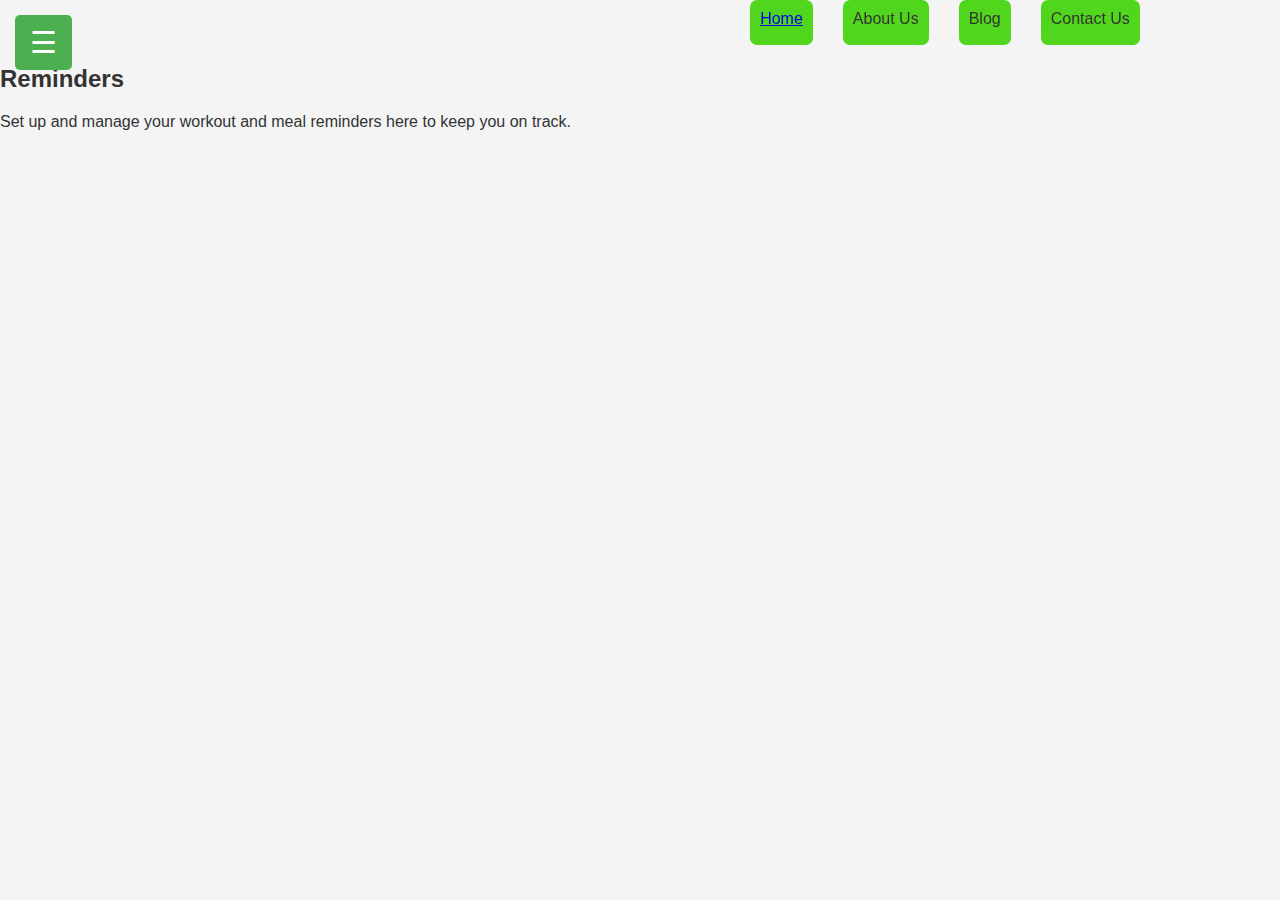
==== reminders.html @ f66a822b "initial framework desing" ====
<!DOCTYPE html>
<html lang="en">
<head>
  <meta charset="UTF-8">
  <meta name="viewport" content="width=device-width, initial-scale=1.0">
  <title>Fitness Platform - Reminders</title>
  <link rel="stylesheet" href="style.css">
</head>
<body>
  <header>
    <div class="head"><a href="home.html">Home</a></div>
    <div class="head">About Us</div>
    <div class="head">Blog</div>
    <div class="head">Contact Us</div>
  </header>
  <div id="fakehead">
    <div id="menu-icon" onclick="toggleSidebar()">&#9776;</div>
  </div>
  <div id="sidebar" class="sidebar">
    <h2>Menu</h2>
    <ul>
      <li><a href="profile.html">Profile</a></li>
      <li><a href="dashboard.html">Dashboard</a></li>
      <li><a href="streaks.html">Streaks</a></li>
      <li><a href="reminders.html">Reminders</a></li>
      <li><a href="chatbot.html">Chat with AI</a></li>
    </ul>
  </div>

  <div class="content">
    <h2>Reminders</h2>
    <p>Set up and manage your workout and meal reminders here to keep you on track.</p>
  </div>

  <script src="script.js"></script>
</body>
</html>
---- style.css ----
/* style.css */
body {
  font-family: Arial, sans-serif;
  margin: 0;
  padding: 0;
  background-color: #f4f4f4;
  color: #333;
  height: 100%;
  width: 100%;
}

@font-face {
    font-family: 'Winky Sans';
    src: url('fonts/WinkySans.ttf') format('truetype'); /* Change path if needed */
    font-weight: normal;
    font-style: normal;
}

.intro-page {
  display: flex;
  justify-content: center;
  align-items: center;
  height: 100vh;
  text-align: center;
  background: #4caf50;
  color: #fff;
}

.enter-button {
  display: inline-block;
  padding: 10px 20px;
  margin-top: 20px;
  background: #fff;
  color: #4caf50;
  text-decoration: none;
  font-size: 18px;
  border-radius: 5px;
}
.sidebar {
  width: 250px;
  height: 100vh;
  position: fixed;
  left: -250px; /* Initially hidden */
  top: 0;
  background: #333;
  color: white;
  padding-top: 20px;
  transition: left 0.3s ease-in-out;
}

.sidebar ul {
  list-style: none;
  padding: 0;
}

.sidebar ul li {
  padding: 15px;
  cursor: pointer;
  border-bottom: 1px solid #555;
}

.sidebar ul li:hover {
  background: #4caf50;
}

/* Menu Icon */
#menu-icon {
  font-size: 30px;
  cursor: pointer;
  position: absolute;
  top: 15px;
  left: 15px;
  background: #4caf50;
  color: white;
  padding: 10px 15px;
  border-radius: 5px;
}

/* Content Styling */
#content_home {
  width: 100%;
  height: 600px;
  margin-left: 10px;
  padding: 20px;
  display: flex;
  /* justify-content: center; */
}

#hi {
  margin-left: 217px;
  font-style: italic;
  font-size: 30px;
  color: #4caf50;
}
#fakehead {
  width: 10%;
  height: 45px;
}
#menu-icon {
  font-size: 30px;
  cursor: pointer;
  position: absolute;
  top: 15px;
  left: 15px;
  background: #4caf50;
  color: white;
  padding: 10px 15px;
  border-radius: 5px;
}
header {
  width: 50%;
  height: 45px;
  display: flex;
  justify-content: center;
  margin-left: 50%;
  position: fixed;
}
.head {
  background-color: #50d61c;
  margin-right: 30px;
  padding: 10px;
  border-radius: 7px;
}
#text {
  width: 50%;
  height: 580px;
}
#immg {
  height: 520px;
  width: 45%;
  display: flex;
  justify-content: center;
  border-radius: 50px;
  background-color: #e1d8d8;
}
#image_home {
  border-radius: 40px;
  height: 520px;
}
#page2 {
  height: 600px;
  width: 1330px;
  /* background-color: #e06e6e; */
}
#pro_icon {
  margin-left: 235px;
}
.sidebar h2 {
  margin-left: 80px;
}
#tp {
  height: 355px;
  width: 600px;
  background-color: #e1d8d8;
  padding: 5px;
  border-radius: 50px;
}
#tp_heading {
  margin-top: 30px;
  margin-left: 200px;
}
.box {
  height: 160px;
  width: 200px;
  background-color: #a29f9f;
  margin-right: 30px;
  margin-left: 30px;
  border-radius: 30px;
}
#feature {
  display: flex;
  justify-content: center;
  padding: 10px;
}
#workout_time_spent {
    font-family: 'Winky Sans', sans-serif;
    font-size: 90px;
    font-style: italic;
    margin-left: 48px;
    margin-top: 10px;
    margin-bottom: 0px;
}
#cal {
  margin-left: 61px;
  font-size: 18px;
  margin-top: 5px;
}
#cal_num {
  font-size: 90px;
  font-style: italic;
  margin-left: 22px;
  margin-top: 10px;
  margin-bottom: 0px;
}
#workout_time_tital {
  margin-left: 48px;
  font-size: 18px;
  margin-top: 5px;
}
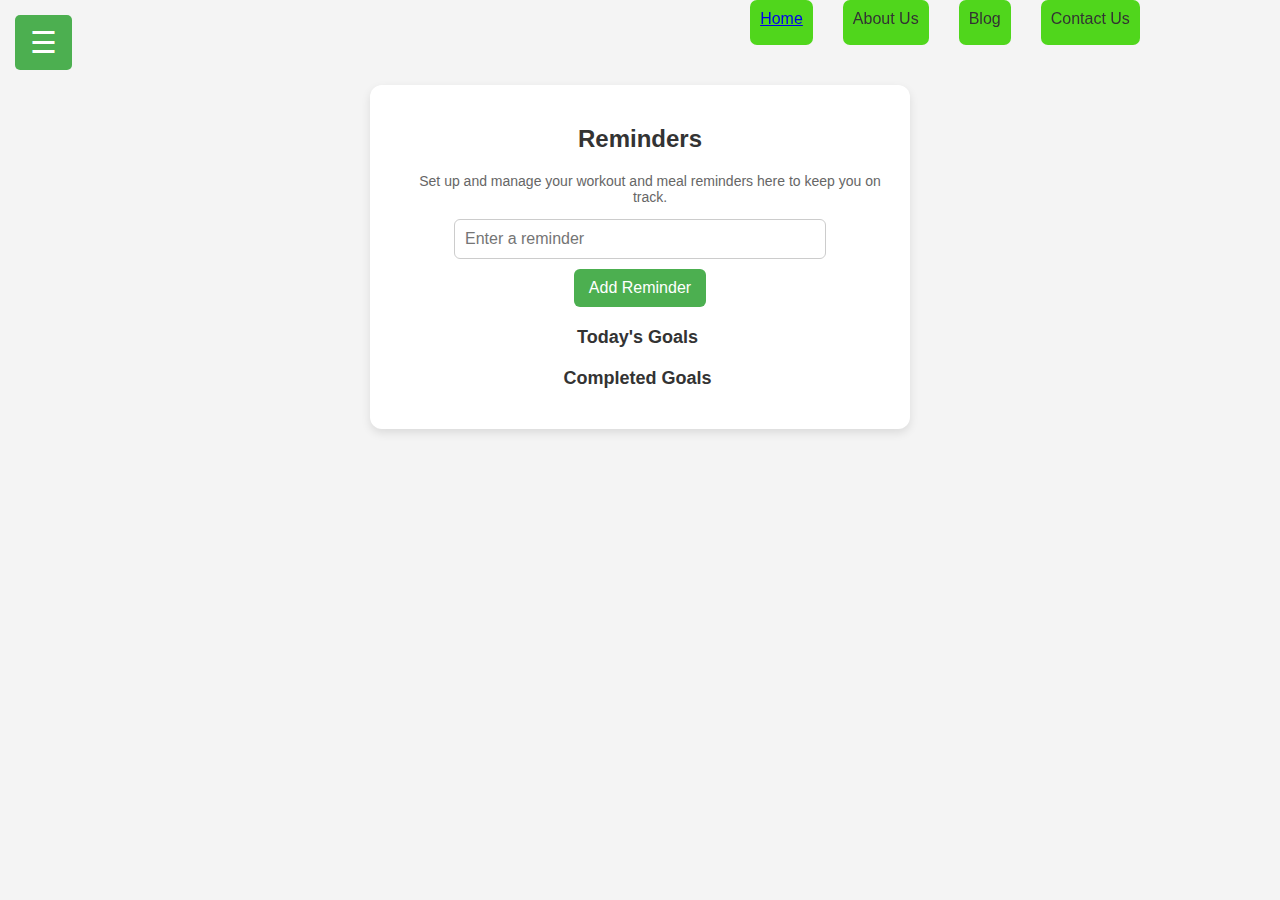
==== commit 16672f4f: "added reminder and chat bot interface" ====
--- a/reminders.html
+++ b/reminders.html
@@ -1,37 +1,51 @@
 <!DOCTYPE html>
 <html lang="en">
-<head>
-  <meta charset="UTF-8">
-  <meta name="viewport" content="width=device-width, initial-scale=1.0">
-  <title>Fitness Platform - Reminders</title>
-  <link rel="stylesheet" href="style.css">
-</head>
-<body>
-  <header>
-    <div class="head"><a href="home.html">Home</a></div>
-    <div class="head">About Us</div>
-    <div class="head">Blog</div>
-    <div class="head">Contact Us</div>
-  </header>
-  <div id="fakehead">
-    <div id="menu-icon" onclick="toggleSidebar()">&#9776;</div>
-  </div>
-  <div id="sidebar" class="sidebar">
-    <h2>Menu</h2>
-    <ul>
-      <li><a href="profile.html">Profile</a></li>
-      <li><a href="dashboard.html">Dashboard</a></li>
-      <li><a href="streaks.html">Streaks</a></li>
-      <li><a href="reminders.html">Reminders</a></li>
-      <li><a href="chatbot.html">Chat with AI</a></li>
-    </ul>
-  </div>
+  <head>
+    <meta charset="UTF-8" />
+    <meta name="viewport" content="width=device-width, initial-scale=1.0" />
+    <title>Fitness Platform - Reminders</title>
+    <link rel="stylesheet" href="style.css" />
+  </head>
+  <body class="reminders-page">
+    <header>
+      <div class="head"><a href="home.html">Home</a></div>
+      <div class="head">About Us</div>
+      <div class="head">Blog</div>
+      <div class="head">Contact Us</div>
+    </header>
+    <div id="fakehead">
+      <div id="menu-icon" onclick="toggleSidebar()">&#9776;</div>
+    </div>
+    <div id="sidebar" class="sidebar">
+      <h2>Menu</h2>
+      <ul>
+        <li><a href="profile.html">Profile</a></li>
+        <li><a href="dashboard.html">Dashboard</a></li>
+        <li><a href="streaks.html">Streaks</a></li>
+        <li><a href="reminders.html">Reminders</a></li>
+        <li><a href="chatbot.html">Chat with AI</a></li>
+      </ul>
+    </div>
 
-  <div class="content">
-    <h2>Reminders</h2>
-    <p>Set up and manage your workout and meal reminders here to keep you on track.</p>
-  </div>
+    <div class="content">
+      <h2>Reminders</h2>
+      <p>
+        Set up and manage your workout and meal reminders here to keep you on
+        track.
+      </p>
+      <!-- Form to Add Reminders -->
+      <input type="text" id="reminderInput" placeholder="Enter a reminder" />
+      <button onclick="addReminder()">Add Reminder</button>
 
-  <script src="script.js"></script>
-</body>
+      <!-- Today's Goals -->
+      <h3>Today's Goals</h3>
+      <ul id="todayGoals"></ul>
+
+      <!-- Completed Goals -->
+      <h3>Completed Goals</h3>
+      <ul id="completedGoals"></ul>
+    </div>
+
+    <script src="script.js"></script>
+  </body>
 </html>
--- a/style.css
+++ b/style.css
@@ -10,10 +10,10 @@
 }
 
 @font-face {
-    font-family: 'Winky Sans';
-    src: url('fonts/WinkySans.ttf') format('truetype'); /* Change path if needed */
-    font-weight: normal;
-    font-style: normal;
+  font-family: "Winky Sans";
+  src: url("fonts/WinkySans.ttf") format("truetype"); /* Change path if needed */
+  font-weight: normal;
+  font-style: normal;
 }
 
 .intro-page {
@@ -74,6 +74,7 @@
   color: white;
   padding: 10px 15px;
   border-radius: 5px;
+  z-index: 2000;
 }
 
 /* Content Styling */
@@ -173,12 +174,12 @@
   padding: 10px;
 }
 #workout_time_spent {
-    font-family: 'Winky Sans', sans-serif;
-    font-size: 90px;
-    font-style: italic;
-    margin-left: 48px;
-    margin-top: 10px;
-    margin-bottom: 0px;
+  font-family: "Winky Sans", sans-serif;
+  font-size: 90px;
+  font-style: italic;
+  margin-left: 48px;
+  margin-top: 10px;
+  margin-bottom: 0px;
 }
 #cal {
   margin-left: 61px;
@@ -197,3 +198,363 @@
   font-size: 18px;
   margin-top: 5px;
 }
+#streak_content {
+  margin-top: 40px;
+  margin-left: 20px;
+}
+#streak_content h2 {
+  font-size: 30px;
+}
+#main_box {
+  width: 1480px;
+  height: 535px;
+  /* background-color: #774141; */
+  display: flex;
+  align-items: center;
+}
+.sbox {
+  height: 450px;
+  width: 450px;
+  /* background-color: #55d42b; */
+  border-radius: 50px;
+  margin-left: 180px;
+  margin-right: 2;
+  box-shadow: 0px 4px 8px rgba(0, 0, 0, 0.1);
+  flex-direction: column;
+}
+
+#box2 {
+  display: flex;
+  justify-content: center;
+  align-items: center;
+}
+
+#streak_img {
+  margin-top: 2px;
+  margin-left: 92px;
+  width: 270px;
+  height: 220px;
+  border-radius: 30px;
+  display: flex;
+  justify-content: center;
+  align-items: center;
+}
+.progress-container {
+  width: 200px;
+  height: 20px;
+  background-color: #ddd;
+  border-radius: 10px;
+  overflow: hidden;
+  position: relative;
+  margin-left: 10px;
+  margin-top: 10px;
+}
+
+.progress-bar {
+  height: 100%;
+  background-color: #4caf50;
+  width: 0%; /* Dynamically updated */
+  transition: width 0.5s ease-in-out;
+}
+
+/* Reward Image */
+.reward {
+  width: 30px;
+  height: 30px;
+  margin-left: 10px;
+  margin-top: 6px;
+}
+#com_p {
+  display: flex;
+  justify-content: center;
+}
+#str_img {
+  border-radius: 50px;
+}
+#streak_text {
+  background-color: #fff;
+  margin-left: 77px;
+  width: 300px;
+  height: 135px;
+  border-radius: 30px;
+  margin-top: 10px;
+  padding: 20px;
+}
+.ti {
+  margin-left: 56px;
+}
+
+/* Streak Icon */
+.streak-icon {
+  background: orange;
+  color: white;
+  font-size: 28px;
+  font-weight: bold;
+  width: 60px;
+  height: 60px;
+  display: flex;
+  justify-content: center;
+  align-items: center;
+  border-radius: 50%;
+  position: relative;
+  margin-bottom: 15px;
+  margin-left: 140px;
+}
+
+.streak-icon::before,
+.streak-icon::after {
+  content: "";
+  position: absolute;
+  width: 10px;
+  height: 10px;
+  background: orange;
+  border-radius: 50%;
+}
+
+.streak-icon::before {
+  top: -5px;
+  left: 10px;
+}
+
+.streak-icon::after {
+  top: -5px;
+  right: 10px;
+}
+
+/* Streak Days */
+.streak-days {
+  display: flex;
+  gap: 8px;
+  margin-bottom: 20px;
+}
+
+.day {
+  width: 30px;
+  height: 30px;
+  display: flex;
+  justify-content: center;
+  align-items: center;
+  border-radius: 50%;
+  background: lightgray;
+  font-weight: bold;
+  color: white;
+  margin-left: 10px;
+}
+
+.completed {
+  background: orange;
+}
+
+/* Streak Text */
+h3 {
+  font-size: 18px;
+  margin: 5px 0;
+  margin-left: 115px;
+}
+
+p {
+  font-size: 14px;
+  text-align: center;
+  color: #666;
+  margin-left: 20px;
+}
+
+/* Continue Button */
+.continue-btn {
+  background: #007bff;
+  color: white;
+  border: none;
+  padding: 10px 20px;
+  border-radius: 5px;
+  cursor: pointer;
+  margin-top: 10px;
+  font-size: 16px;
+  margin-left: 100px;
+}
+
+.continue-btn:hover {
+  background: #0056b3;
+}
+/* Reset default styles only inside chatbot */
+.chatbot-ui * {
+  margin: 0;
+  padding: 0;
+  box-sizing: border-box;
+  font-family: Arial, sans-serif;
+}
+
+/* Center chatbot on screen */
+.chatbot-ui {
+  display: flex;
+  justify-content: center;
+  align-items: center;
+  height: 100vh;
+  background-color: #f4f4f4;
+}
+
+/* Chat container */
+.chatbot-ui .chat-container {
+  width: 400px;
+  height: 600px;
+  display: flex;
+  flex-direction: column;
+  background: white;
+  border-radius: 10px;
+  box-shadow: 0px 4px 10px rgba(0, 0, 0, 0.2);
+  overflow: hidden;
+}
+
+/* Chat header */
+.chatbot-ui .chat-header {
+  background: #007bff;
+  color: white;
+  text-align: center;
+  padding: 15px;
+  font-size: 18px;
+  font-weight: bold;
+}
+
+/* Chat box styling */
+.chatbot-ui #chat-box {
+  flex-grow: 1;
+  overflow-y: auto;
+  padding: 15px;
+  display: flex;
+  flex-direction: column;
+}
+
+/* Messages */
+.chatbot-ui .message {
+  max-width: 75%;
+  padding: 10px;
+  margin: 5px;
+  border-radius: 10px;
+}
+
+/* User message */
+.chatbot-ui .user {
+  align-self: flex-end;
+  background: #007bff;
+  color: white;
+}
+
+/* AI message */
+.chatbot-ui .ai {
+  align-self: flex-start;
+  background: #e5e5e5;
+}
+
+/* Input section */
+.chatbot-ui .chat-input {
+  display: flex;
+  padding: 10px;
+  background: white;
+  border-top: 1px solid #ddd;
+}
+
+/* Input field */
+.chatbot-ui input {
+  flex: 1;
+  padding: 10px;
+  border: 1px solid #ddd;
+  border-radius: 5px;
+  outline: none;
+}
+
+/* Send button */
+.chatbot-ui button {
+  padding: 10px 15px;
+  margin-left: 10px;
+  background: #007bff;
+  color: white;
+  border: none;
+  border-radius: 5px;
+  cursor: pointer;
+}
+
+.chatbot-ui button:hover {
+  background: #0056b3;
+}
+/* Apply styles only to the Reminders page */
+.reminders-page {
+  font-family: Arial, sans-serif;
+  background-color: #f4f4f4;
+  margin: 0;
+  padding: 0;
+  text-align: center;
+}
+
+/* Main Container */
+.reminders-page .content {
+  margin-top: 40px;
+  padding: 20px;
+  background: white;
+  max-width: 500px;
+  margin-left: auto;
+  margin-right: auto;
+  border-radius: 12px;
+  box-shadow: 0px 4px 10px rgba(0, 0, 0, 0.1);
+}
+
+/* Headings */
+.reminders-page h2 {
+  color: #333;
+}
+.reminders-page h3 {
+  margin-top: 20px;
+  color: #333;
+  margin-right: 120px;
+}
+
+.reminders-page p {
+  color: #666;
+}
+
+/* Input Field */
+.reminders-page input[type="text"] {
+  width: 70%;
+  padding: 10px;
+  font-size: 16px;
+  border: 1px solid #ccc;
+  border-radius: 6px;
+  outline: none;
+  margin-bottom: 10px;
+}
+
+/* Add Reminder Button */
+.reminders-page button {
+  background-color: #4caf50;
+  color: white;
+  border: none;
+  padding: 10px 15px;
+  font-size: 16px;
+  cursor: pointer;
+  border-radius: 6px;
+  transition: 0.3s;
+}
+
+.reminders-page button:hover {
+  background-color: #388e3c;
+}
+
+/* Reminder Lists */
+.reminders-page ul {
+  list-style: none;
+  padding: 0;
+  text-align: left;
+  max-width: 400px;
+  margin: 20px auto;
+}
+
+/* Checkbox Styling */
+.reminders-page li input {
+  margin-right: 10px;
+  transform: scale(1.3);
+}
+
+/* Completed Goals */
+.reminders-page #completedGoals li {
+  text-decoration: line-through;
+  color: #777;
+  background: #f1f1f1;
+}
